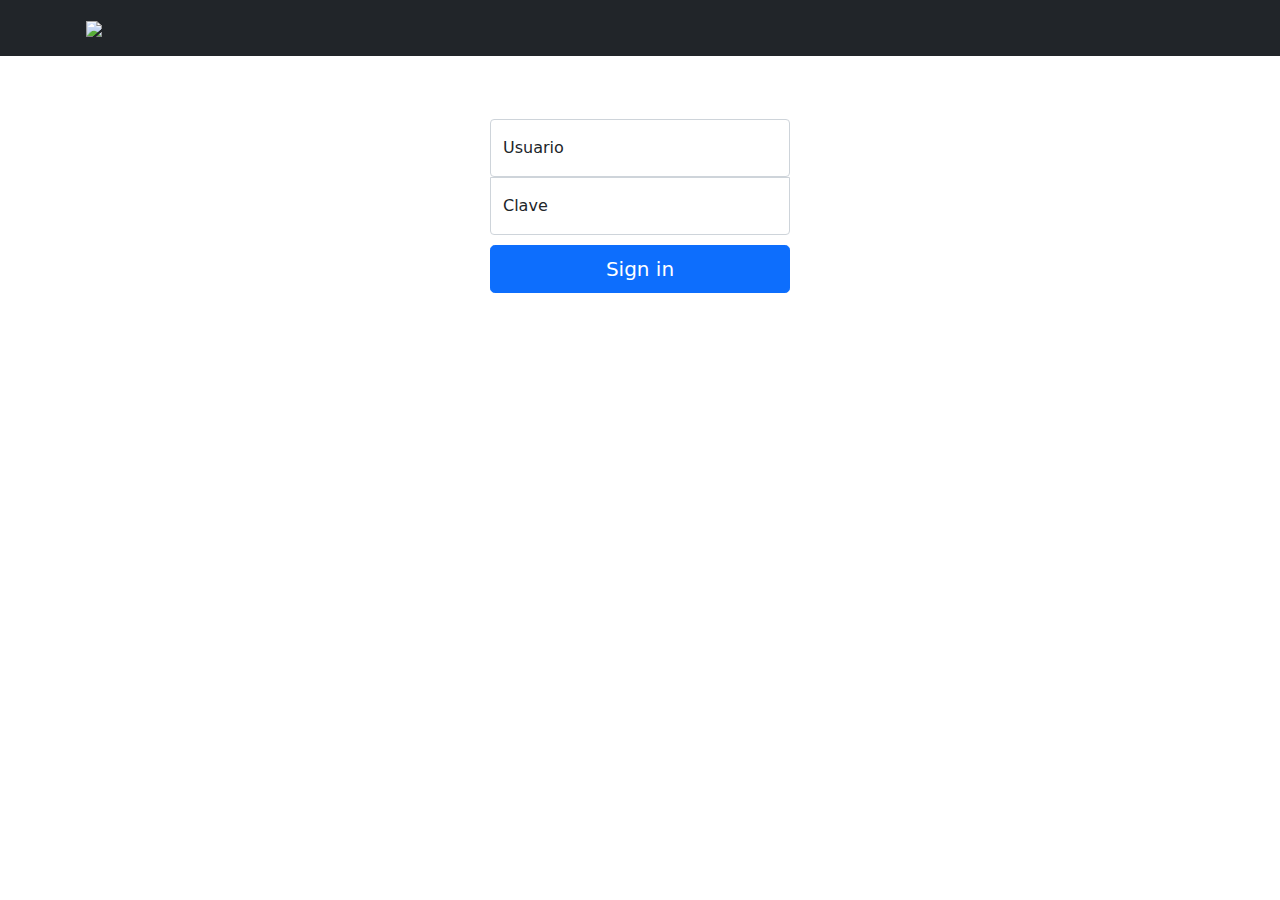
==== acceso.html @ dcab7982 "Logica de login e interacción de pantallas" ====
<!DOCTYPE html>
<html lang="es">

<head>
    <meta charset="UTF-8">
    <meta http-equiv="X-UA-Compatible" content="IE=edge">
    <meta name="viewport" content="width=device-width, initial-scale=1.0">
    <title>Municipios Visitados - Acceso</title>
    <link rel="stylesheet" href="css/bootstrap.min.css">
    <link rel="stylesheet" href="css/style-form.css">
</head>

<body>
    <main class="d-flex h-100 text-center text-white bg-dark">
        <div class="container align-middle d-flex w-100 h-100 p-3 mx-auto flex-column">
            <header class="mb-auto">
                <div class="float-md-start">
                    <img class="img-responsive" height="50vh" role="img"
                        aria-label="Dirección General de Población de Oaxaca"
                        src="https://atlasdegenero.oaxaca.gob.mx/img/logos/digepo">
                </div>
            </header>
        </div>
    </main>
    <main class="form-signin">
        <form name="login" id="login" action="./api/acceso/" method="POST">
            <p class="mb-5"></p>

            <div class="form-floating">
                <input type="text" class="form-control" name="usuario" id="usuario" placeholder="name@example.com">
                <label for="usuario">Usuario</label>
            </div>
            <div class="form-floating">
                <input type="password" class="form-control" name="clave" id="clave" placeholder="Password">
                <label for="clave">Clave</label>
            </div>
            <button class="w-100 btn btn-lg btn-primary" type="submit">Sign in</button>
        </form>
    </main>

    <script src="js/bootstrap.bundle.min.js"></script>
</body>

</html>
---- css/style-form.css ----
.form-signin {
    width: 100%;
    max-width: 330px;
    padding: 15px;
    margin: auto;
}

.form-signin .checkbox {
    font-weight: 400;
}

.form-signin .form-floating:focus-within {
    z-index: 2;
}

.form-signin input[type="email"] {
    margin-bottom: -1px;
    border-bottom-right-radius: 0;
    border-bottom-left-radius: 0;
}

.form-signin input[type="password"] {
    margin-bottom: 10px;
    border-top-left-radius: 0;
    border-top-right-radius: 0;
}

.svg-invert {
            filter: invert(100%);
  }
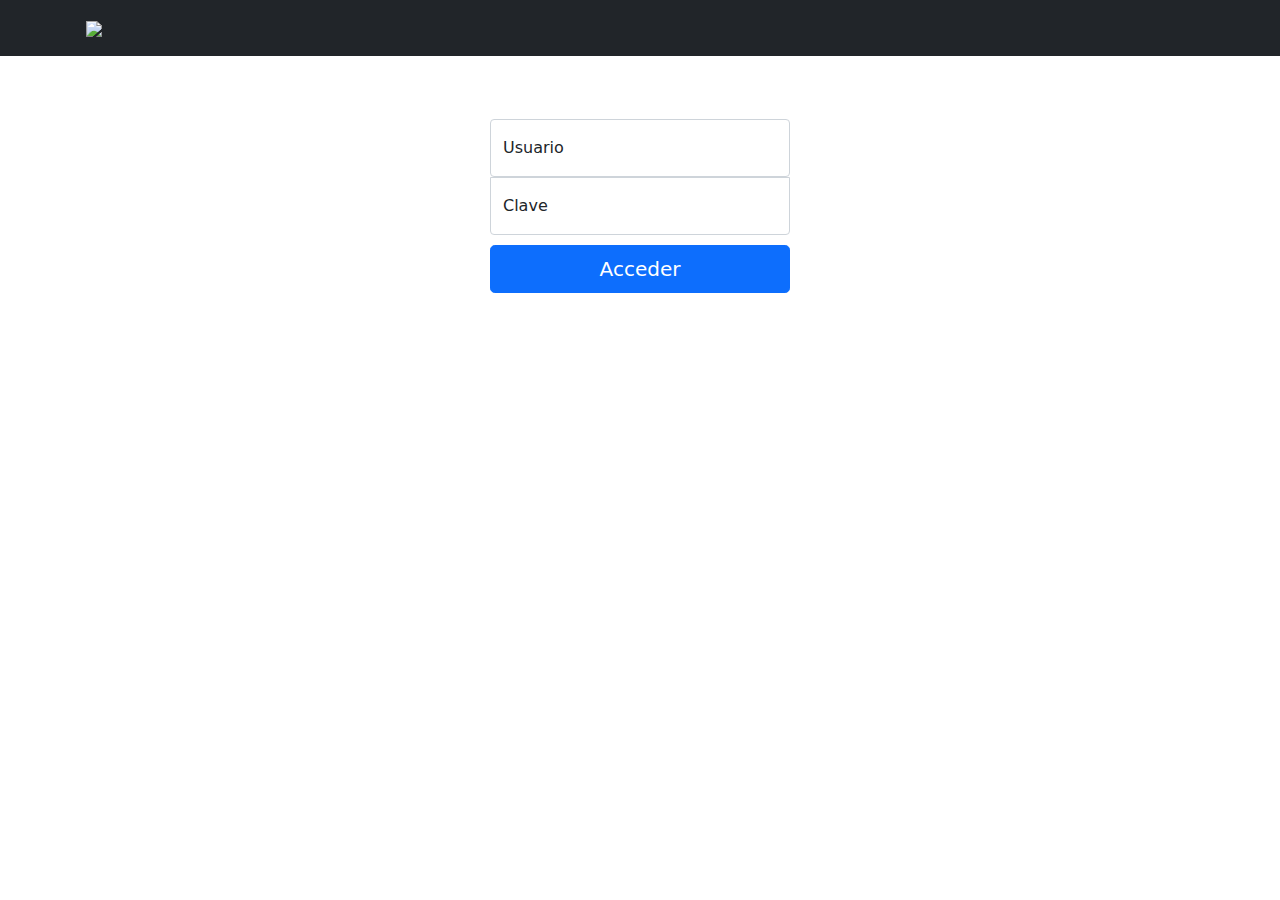
==== commit dc2333b0: "Manejo de sesiones, y registro de municipio visitado" ====
--- a/acceso.html
+++ b/acceso.html
@@ -34,7 +34,7 @@
                 <input type="password" class="form-control" name="clave" id="clave" placeholder="Password">
                 <label for="clave">Clave</label>
             </div>
-            <button class="w-100 btn btn-lg btn-primary" type="submit">Sign in</button>
+            <button class="w-100 btn btn-lg btn-primary" type="submit">Acceder</button>
         </form>
     </main>
 
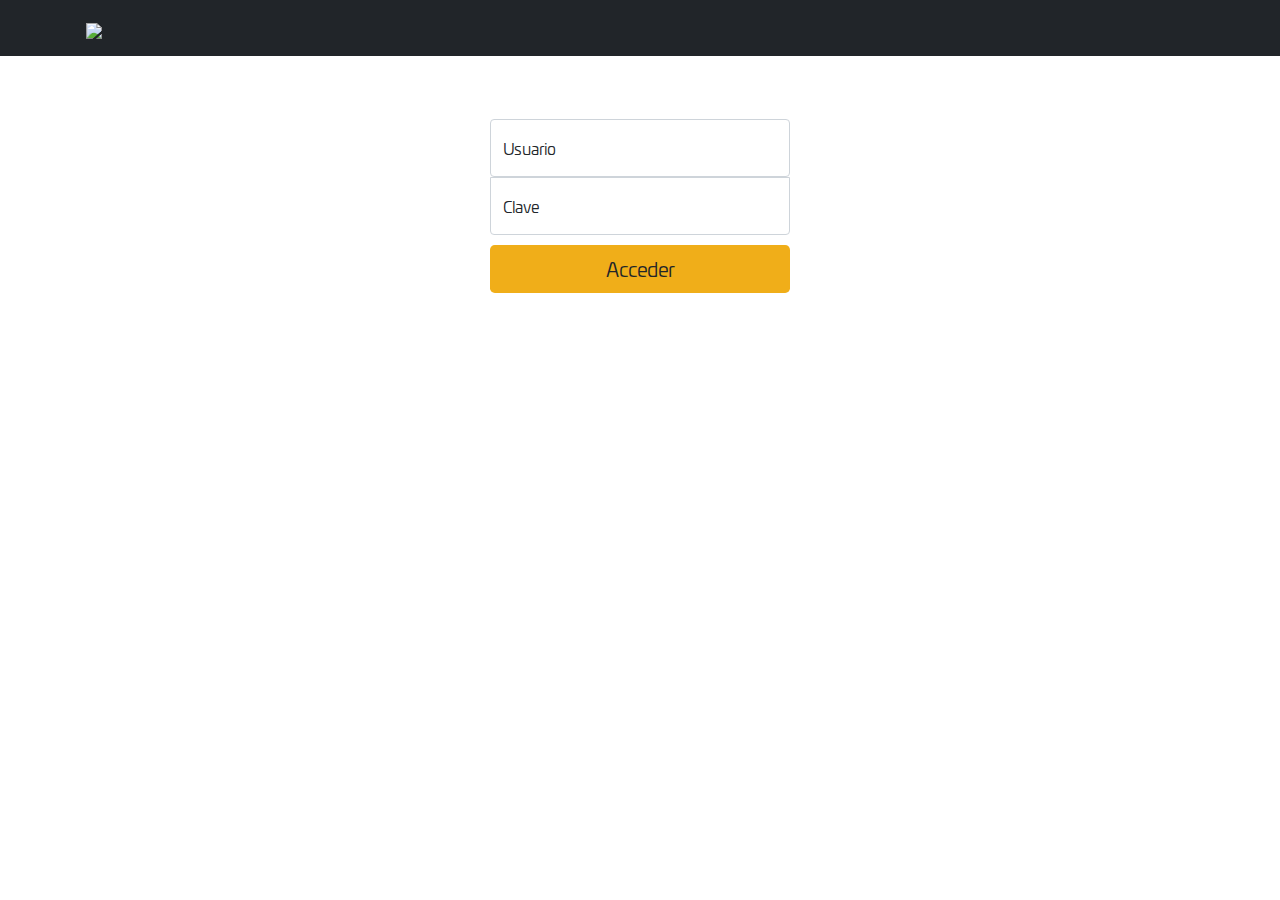
==== commit 953e5695: "Aplicacion de estilos y ajustes de login en panel de acceso en el escenario si regresa en el histori" ====
--- a/acceso.html
+++ b/acceso.html
@@ -7,7 +7,9 @@
     <meta name="viewport" content="width=device-width, initial-scale=1.0">
     <title>Municipios Visitados - Acceso</title>
     <link rel="stylesheet" href="css/bootstrap.min.css">
+    <link rel="stylesheet" href="css/style.css">
     <link rel="stylesheet" href="css/style-form.css">
+    
 </head>
 
 <body>
@@ -34,11 +36,12 @@
                 <input type="password" class="form-control" name="clave" id="clave" placeholder="Password">
                 <label for="clave">Clave</label>
             </div>
-            <button class="w-100 btn btn-lg btn-primary" type="submit">Acceder</button>
+            <button class="w-100 btn btn-lg bg-yellow " type="submit">Acceder</button>
         </form>
     </main>
 
     <script src="js/bootstrap.bundle.min.js"></script>
+    <script src="js/acceso.js"></script>
 </body>
 
 </html>--- a/css/style.css
+++ b/css/style.css
@@ -0,0 +1,70 @@
+/* Fuentes institucionales */
+@font-face {
+    font-family: 'Univia Book';
+    src: url('../fonts/Univia W03 Book.ttf');
+}
+
+@font-face {
+    font-family: 'Univia Bold';
+    src: url('../fonts/Univia W03 Bold.ttf');
+}
+
+@font-face {
+    font-family: 'Univia Regular';
+    src: url('../fonts/Univia W03 Regular.ttf');
+}
+
+@font-face {
+    font-family: 'Univia Light';
+    src: url('../fonts/Univia W03 Light.ttf');
+}
+
+@font-face {
+    font-family: 'Univia Thin';
+    src: url('../fonts/Univia W03 Thin.ttf');
+}
+
+/* Colores */
+.text-violet{
+    color: #6A265C;
+}
+
+.bg-yellow {
+    background-color: #F0AE19;
+}
+
+/* Se reescriben clases para personalizar el tema e identidad */
+.nav-link{
+    color: #6A265C;
+}
+
+.nav-pills .nav-link.active {
+    background-color: #56ACE2;
+}
+
+
+/* Estilos de fuente */
+.font-book {
+    font-family: 'Univia Book';
+}
+
+.font-bold {
+    font-family: 'Univia Bold';
+}
+
+.font-regular {
+    font-family: 'Univia Regular';
+}
+
+.font-light {
+    font-family: 'Univia Light';
+}
+
+.font-thin {
+    font-family: 'Univia Thin';
+}
+
+/* Imagen institucional*/
+body {
+    font-family: 'Univia Book';
+}
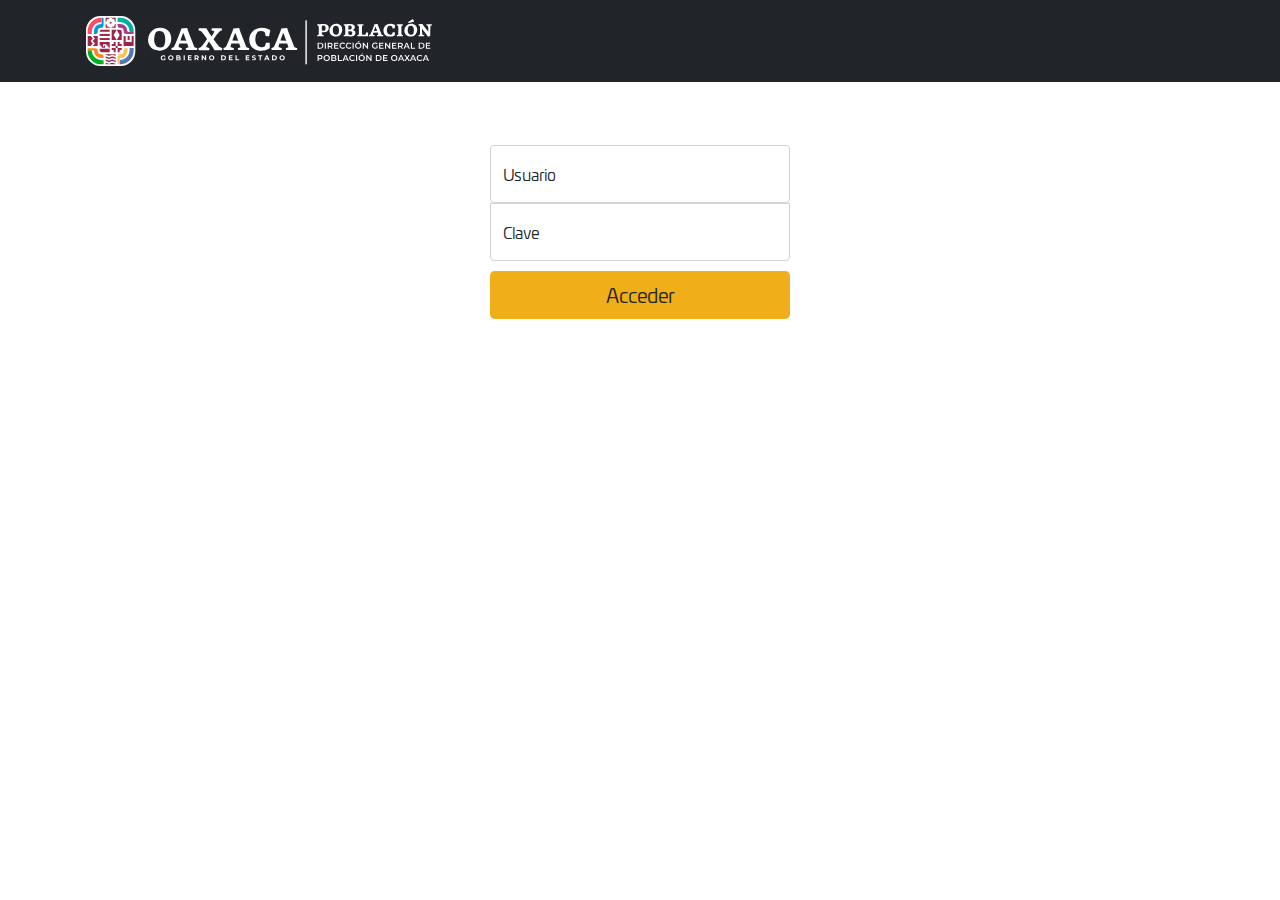
==== commit 768ffb9a: "Actualización de logo digepo y BD registro de municipios primer trimestre 2023" ====
--- a/acceso.html
+++ b/acceso.html
@@ -19,7 +19,7 @@
                 <div class="float-md-start">
                     <img class="img-responsive" height="50vh" role="img"
                         aria-label="Dirección General de Población de Oaxaca"
-                        src="https://atlasdegenero.oaxaca.gob.mx/img/logos/digepo">
+                        src="img/logo-footer.svg">
                 </div>
             </header>
         </div>
@@ -41,7 +41,7 @@
     </main>
 
     <script src="js/bootstrap.bundle.min.js"></script>
-    <script src="js/acceso.js"></script>
+    <script src="js/acceso.min.js"></script>
 </body>
 
 </html>